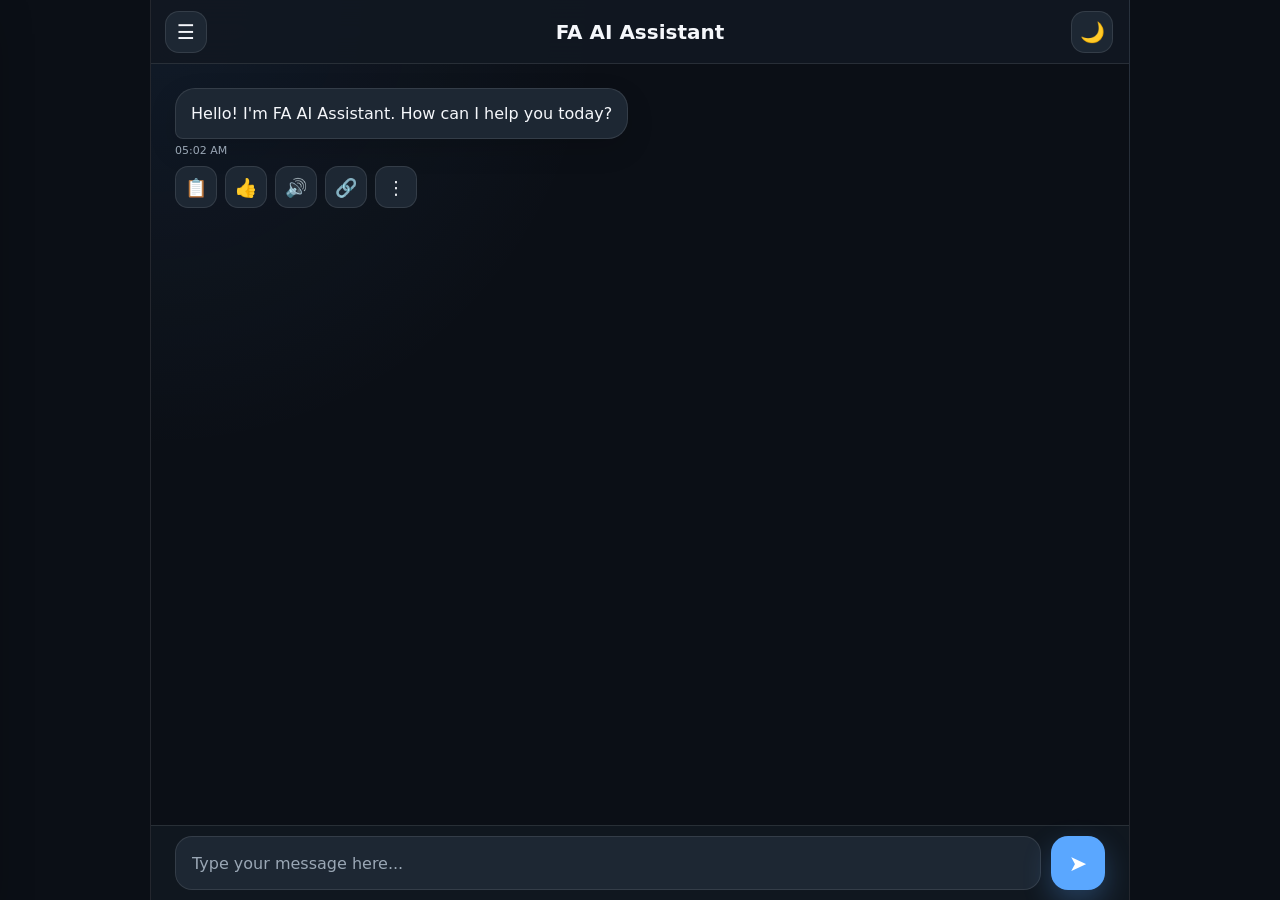
==== index.html @ db2bafa2 "Update mode description in index.html" ====
<!DOCTYPE html>
<html lang="en">
<head>
  <meta charset="UTF-8" />
  <meta name="viewport" content="width=device-width, initial-scale=1.0, viewport-fit=cover" />
  <meta name="theme-color" content="#0b0f16" />
  <title>FA AI WORKSPACE</title>
  <link rel="stylesheet" href="./style.css" />
</head>
<body>
  <div class="app" id="app">

    <header class="app-header">
      <button class="header-btn" id="menuBtn" type="button" aria-label="Open menu">☰</button>
      <h1>FA AI Assistant</h1>
      <button class="header-btn" id="themeBtn" type="button" aria-label="Toggle theme">🌙</button>
    </header>

    <div class="drawer-overlay" id="drawerOverlay"></div>

    <aside class="drawer" id="drawer" aria-hidden="true">
      <div class="drawer-header">
        <strong>FA AI WORKSPACE</strong>
        <button class="drawer-close" id="closeDrawerBtn" type="button" aria-label="Close menu">×</button>
      </div>

      <div class="drawer-content">
        <button class="drawer-item" id="newChatBtn" type="button">＋ New Chat</button>
        <button class="drawer-item" id="clearChatBtn" type="button">🧹 Clear Chat</button>
        <button class="drawer-item" id="drawerThemeBtn" type="button">🌙 Dark Theme</button>

        <div class="drawer-note">
          <p><strong>Mode:</strong> Phase 2A</p>
          <p>AI-ready • No API key in frontend</p>
        </div>
      </div>
    </aside>

    <main class="chat-shell">
      <section class="messages" id="messages" aria-live="polite"></section>

      <form class="composer-wrap" id="chatForm">
        <div class="composer">
          <input
            id="messageInput"
            class="message-input"
            type="text"
            placeholder="Type your message here..."
            autocomplete="off"
          />
          <button class="send-btn" id="sendBtn" type="submit" aria-label="Send message">➤</button>
        </div>
      </form>
    </main>

    <div class="toast" id="toast"></div>
  </div>

  <script src="./script.js"></script>
</body>
</html>
---- style.css ----
* {
  box-sizing: border-box;
  margin: 0;
  padding: 0;
}

:root {
  --bg: #0b0f16;
  --header: #111821;
  --panel: #151d27;
  --panel-2: #1d2733;
  --text: #f5f7fb;
  --muted: #9aa7b5;
  --line: rgba(255, 255, 255, 0.1);
  --primary: #5aa7ff;
  --user: #15803d;
  --user-text: #ffffff;
  --shadow: 0 18px 45px rgba(0, 0, 0, 0.35);
}

body.light {
  --bg: #f4f7fb;
  --header: #ffffff;
  --panel: #ffffff;
  --panel-2: #edf2f7;
  --text: #111827;
  --muted: #64748b;
  --line: rgba(15, 23, 42, 0.12);
  --primary: #2563eb;
  --user: #16a34a;
  --shadow: 0 18px 45px rgba(15, 23, 42, 0.12);
}

html,
body {
  width: 100%;
  height: 100%;
  overflow: hidden;
  font-family: system-ui, -apple-system, BlinkMacSystemFont, "Segoe UI", sans-serif;
  background: var(--bg);
  color: var(--text);
}

button,
input {
  font: inherit;
}

button {
  cursor: pointer;
  border: none;
}

.app {
  width: 100%;
  height: var(--app-height, 100svh);
  min-height: 100svh;
  display: grid;
  grid-template-rows: auto 1fr;
  background:
    radial-gradient(circle at top left, rgba(90, 167, 255, 0.08), transparent 34%),
    var(--bg);
  overflow: hidden;
}

/* Header */
.app-header {
  height: 64px;
  padding: 0 14px;
  display: grid;
  grid-template-columns: 44px 1fr 44px;
  align-items: center;
  gap: 10px;
  background: rgba(17, 24, 33, 0.94);
  border-bottom: 1px solid var(--line);
  backdrop-filter: blur(18px);
  z-index: 20;
}

body.light .app-header {
  background: rgba(255, 255, 255, 0.94);
}

.app-header h1 {
  text-align: center;
  font-size: 18px;
  font-weight: 800;
  color: var(--text);
}

.header-btn {
  width: 42px;
  height: 42px;
  border-radius: 14px;
  background: var(--panel-2);
  color: var(--text);
  border: 1px solid var(--line);
  display: grid;
  place-items: center;
  font-size: 20px;
}

.header-btn:active {
  transform: scale(0.96);
}

/* Chat */
.chat-shell {
  min-height: 0;
  display: grid;
  grid-template-rows: 1fr auto;
}

.messages {
  min-height: 0;
  overflow-y: auto;
  padding: 16px 14px 18px;
  scroll-behavior: smooth;
}

.message {
  width: 100%;
  display: flex;
  flex-direction: column;
  margin-bottom: 16px;
}

.message.user {
  align-items: flex-end;
}

.message.assistant {
  align-items: flex-start;
}

.bubble {
  max-width: min(86%, 780px);
  padding: 13px 15px;
  border-radius: 20px;
  line-height: 1.45;
  font-size: 15.5px;
  border: 1px solid var(--line);
  box-shadow: 0 10px 28px rgba(0, 0, 0, 0.14);
  word-break: break-word;
}

.message.assistant .bubble {
  background: var(--panel-2);
  color: var(--text);
  border-bottom-left-radius: 8px;
}

.message.user .bubble {
  background: var(--user);
  color: var(--user-text);
  border-bottom-right-radius: 8px;
}

.message-time {
  margin-top: 5px;
  font-size: 11px;
  color: var(--muted);
}

.action-row {
  display: flex;
  align-items: center;
  gap: 8px;
  margin-top: 9px;
  flex-wrap: wrap;
}

.action-btn {
  width: 42px;
  height: 42px;
  border-radius: 13px;
  background: var(--panel-2);
  color: var(--text);
  border: 1px solid var(--line);
  display: grid;
  place-items: center;
  font-size: 18px;
}

.action-btn:active {
  transform: scale(0.94);
}

.action-btn.active {
  border-color: var(--primary);
  background: rgba(90, 167, 255, 0.14);
}

/* Typing */
.typing {
  display: inline-flex;
  gap: 5px;
  align-items: center;
}

.typing span {
  width: 6px;
  height: 6px;
  background: var(--muted);
  border-radius: 50%;
  animation: bounce 1s infinite ease-in-out;
}

.typing span:nth-child(2) {
  animation-delay: 0.16s;
}

.typing span:nth-child(3) {
  animation-delay: 0.32s;
}

@keyframes bounce {
  0%, 80%, 100% {
    transform: translateY(0);
    opacity: 0.45;
  }

  40% {
    transform: translateY(-5px);
    opacity: 1;
  }
}

/* Input */
.composer-wrap {
  padding: 10px 14px calc(10px + env(safe-area-inset-bottom));
  background: rgba(17, 24, 33, 0.96);
  border-top: 1px solid var(--line);
  backdrop-filter: blur(18px);
}

body.light .composer-wrap {
  background: rgba(255, 255, 255, 0.96);
}

.composer {
  display: grid;
  grid-template-columns: 1fr 54px;
  gap: 10px;
  align-items: center;
}

.message-input {
  width: 100%;
  height: 54px;
  border-radius: 17px;
  border: 1px solid var(--line);
  background: var(--panel-2);
  color: var(--text);
  outline: none;
  padding: 0 16px;
  font-size: 16px;
}

.message-input::placeholder {
  color: var(--muted);
}

.message-input:focus {
  border-color: var(--primary);
  box-shadow: 0 0 0 3px rgba(90, 167, 255, 0.14);
}

.send-btn {
  width: 54px;
  height: 54px;
  border-radius: 17px;
  background: var(--primary);
  color: white;
  font-size: 22px;
  display: grid;
  place-items: center;
  box-shadow: 0 12px 28px rgba(90, 167, 255, 0.28);
}

.send-btn:active {
  transform: scale(0.96);
}

/* Drawer */
.drawer-overlay {
  position: fixed;
  inset: 0;
  background: rgba(0, 0, 0, 0.46);
  opacity: 0;
  visibility: hidden;
  transition: 0.2s ease;
  z-index: 40;
}

.drawer-overlay.show {
  opacity: 1;
  visibility: visible;
}

.drawer {
  position: fixed;
  top: 0;
  left: 0;
  width: min(330px, 86vw);
  height: var(--app-height, 100svh);
  background: var(--header);
  border-right: 1px solid var(--line);
  transform: translateX(-105%);
  transition: transform 0.24s ease;
  z-index: 50;
  box-shadow: var(--shadow);
  display: flex;
  flex-direction: column;
}

.drawer.open {
  transform: translateX(0);
}

.drawer-header {
  height: 64px;
  padding: 0 16px;
  border-bottom: 1px solid var(--line);
  display: flex;
  align-items: center;
  justify-content: space-between;
}

.drawer-close {
  width: 38px;
  height: 38px;
  border-radius: 12px;
  background: var(--panel-2);
  color: var(--text);
  font-size: 24px;
}

.drawer-content {
  padding: 14px;
  display: grid;
  gap: 10px;
}

.drawer-item {
  width: 100%;
  padding: 14px;
  border-radius: 15px;
  background: var(--panel-2);
  color: var(--text);
  text-align: left;
  border: 1px solid var(--line);
}

.drawer-note {
  margin-top: 8px;
  padding: 14px;
  border-radius: 15px;
  background: rgba(90, 167, 255, 0.1);
  color: var(--muted);
  border: 1px solid var(--line);
  font-size: 13px;
  line-height: 1.5;
}

/* Toast */
.toast {
  position: fixed;
  left: 50%;
  bottom: calc(84px + env(safe-area-inset-bottom));
  transform: translateX(-50%) translateY(20px);
  background: var(--panel-2);
  color: var(--text);
  border: 1px solid var(--line);
  padding: 11px 14px;
  border-radius: 999px;
  box-shadow: var(--shadow);
  font-size: 14px;
  opacity: 0;
  visibility: hidden;
  transition: 0.2s ease;
  z-index: 80;
  white-space: nowrap;
}

.toast.show {
  opacity: 1;
  visibility: visible;
  transform: translateX(-50%) translateY(0);
}

/* Desktop */
@media (min-width: 768px) {
  .app {
    max-width: 980px;
    margin: 0 auto;
    border-left: 1px solid var(--line);
    border-right: 1px solid var(--line);
  }

  .app-header h1 {
    font-size: 20px;
  }

  .messages {
    padding: 24px;
  }

  .composer-wrap {
    padding-left: 24px;
    padding-right: 24px;
  }

  .bubble {
    font-size: 16px;
  }
}

/* Small Phone */
@media (max-width: 380px) {
  .app-header h1 {
    font-size: 16px;
  }

  .bubble {
    max-width: 92%;
    font-size: 15px;
  }

  .action-btn {
    width: 39px;
    height: 39px;
  }

  .composer {
    grid-template-columns: 1fr 50px;
  }

  .message-input,
  .send-btn {
    height: 50px;
  }

  .send-btn {
    width: 50px;
  }
}
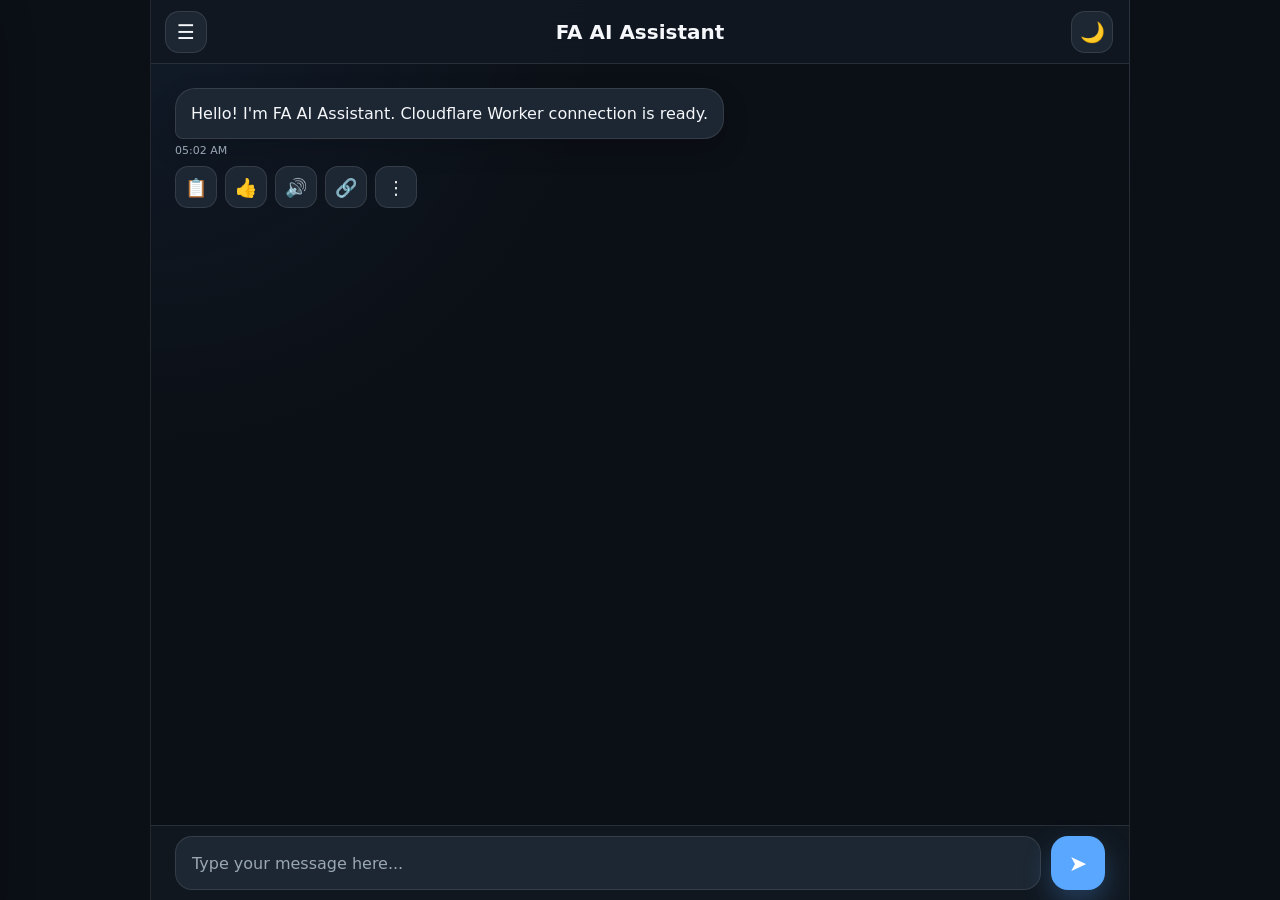
==== commit 4797a865: "Update index.html for versioning and mode change" ====
--- a/index.html
+++ b/index.html
@@ -5,7 +5,7 @@
   <meta name="viewport" content="width=device-width, initial-scale=1.0, viewport-fit=cover" />
   <meta name="theme-color" content="#0b0f16" />
   <title>FA AI WORKSPACE</title>
-  <link rel="stylesheet" href="./style.css" />
+  <link rel="stylesheet" href="./style.css?v=2b1" />
 </head>
 <body>
   <div class="app" id="app">
@@ -30,8 +30,8 @@
         <button class="drawer-item" id="drawerThemeBtn" type="button">🌙 Dark Theme</button>
 
         <div class="drawer-note">
-          <p><strong>Mode:</strong> Phase 2A</p>
-          <p>AI-ready • No API key in frontend</p>
+          <p><strong>Mode:</strong> Phase 2B-1</p>
+          <p>Frontend connected to Cloudflare Worker</p>
         </div>
       </div>
     </aside>
@@ -56,6 +56,6 @@
     <div class="toast" id="toast"></div>
   </div>
 
-  <script src="./script.js"></script>
+  <script src="./script.js?v=2b1"></script>
 </body>
 </html>
--- a/style.css
+++ b/style.css
@@ -51,6 +51,12 @@
   border: none;
 }
 
+button:disabled,
+input:disabled {
+  opacity: 0.6;
+  cursor: not-allowed;
+}
+
 .app {
   width: 100%;
   height: var(--app-height, 100svh);
@@ -154,6 +160,11 @@
   background: var(--user);
   color: var(--user-text);
   border-bottom-right-radius: 8px;
+}
+
+.message.error .bubble {
+  background: rgba(255, 107, 107, 0.12);
+  border-color: rgba(255, 107, 107, 0.35);
 }
 
 .message-time {
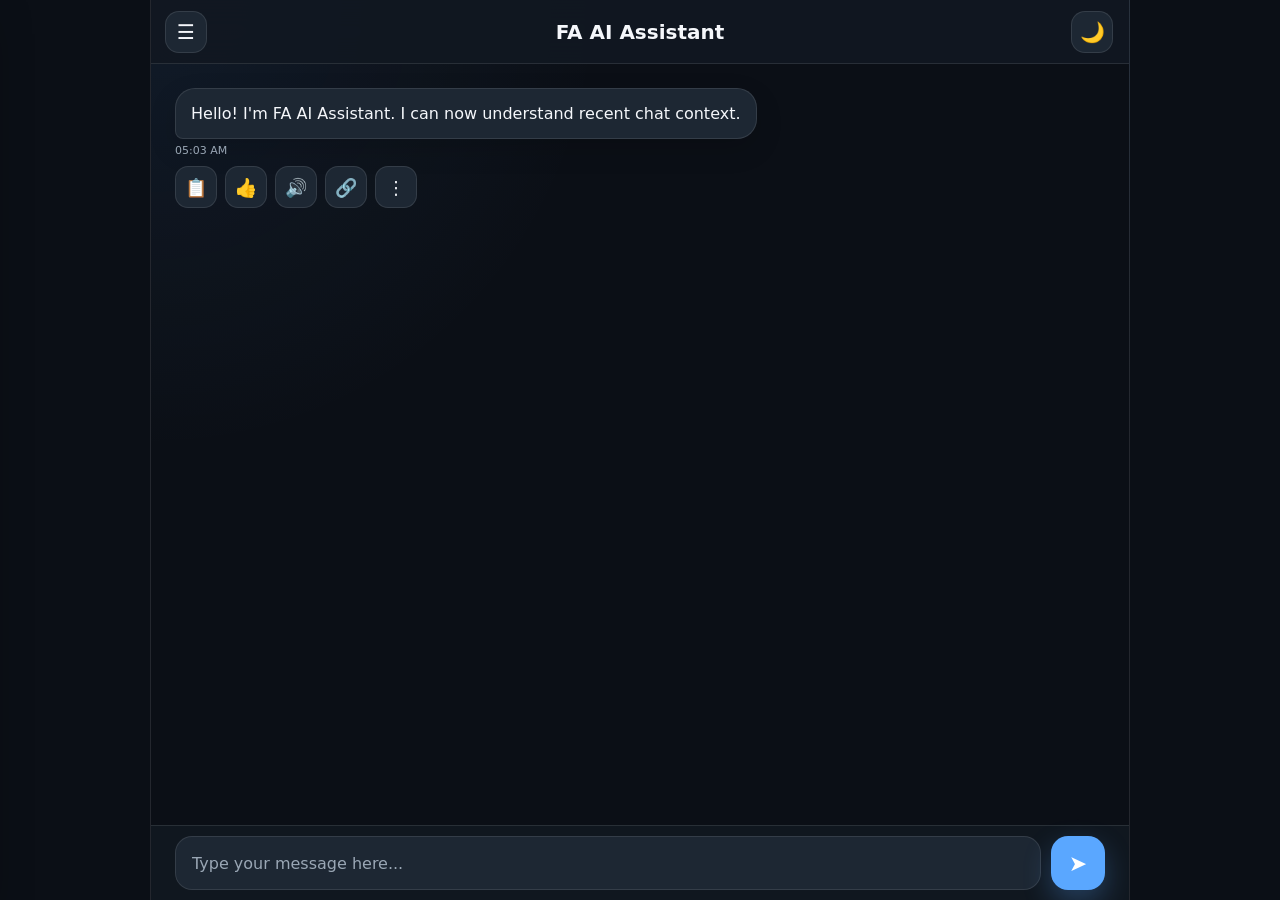
==== commit 882b70a5: "Update mode and context in index.html" ====
--- a/index.html
+++ b/index.html
@@ -30,8 +30,8 @@
         <button class="drawer-item" id="drawerThemeBtn" type="button">🌙 Dark Theme</button>
 
         <div class="drawer-note">
-          <p><strong>Mode:</strong> Phase 2B-1</p>
-          <p>Frontend connected to Cloudflare Worker</p>
+          <p><strong>Mode:</strong> Phase 2D</p>
+          <p>Context-aware AI reply enabled</p>
         </div>
       </div>
     </aside>
@@ -56,6 +56,6 @@
     <div class="toast" id="toast"></div>
   </div>
 
-  <script src="./script.js?v=2b1"></script>
+  <script src="./script.js?v=2d1"></script>
 </body>
 </html>
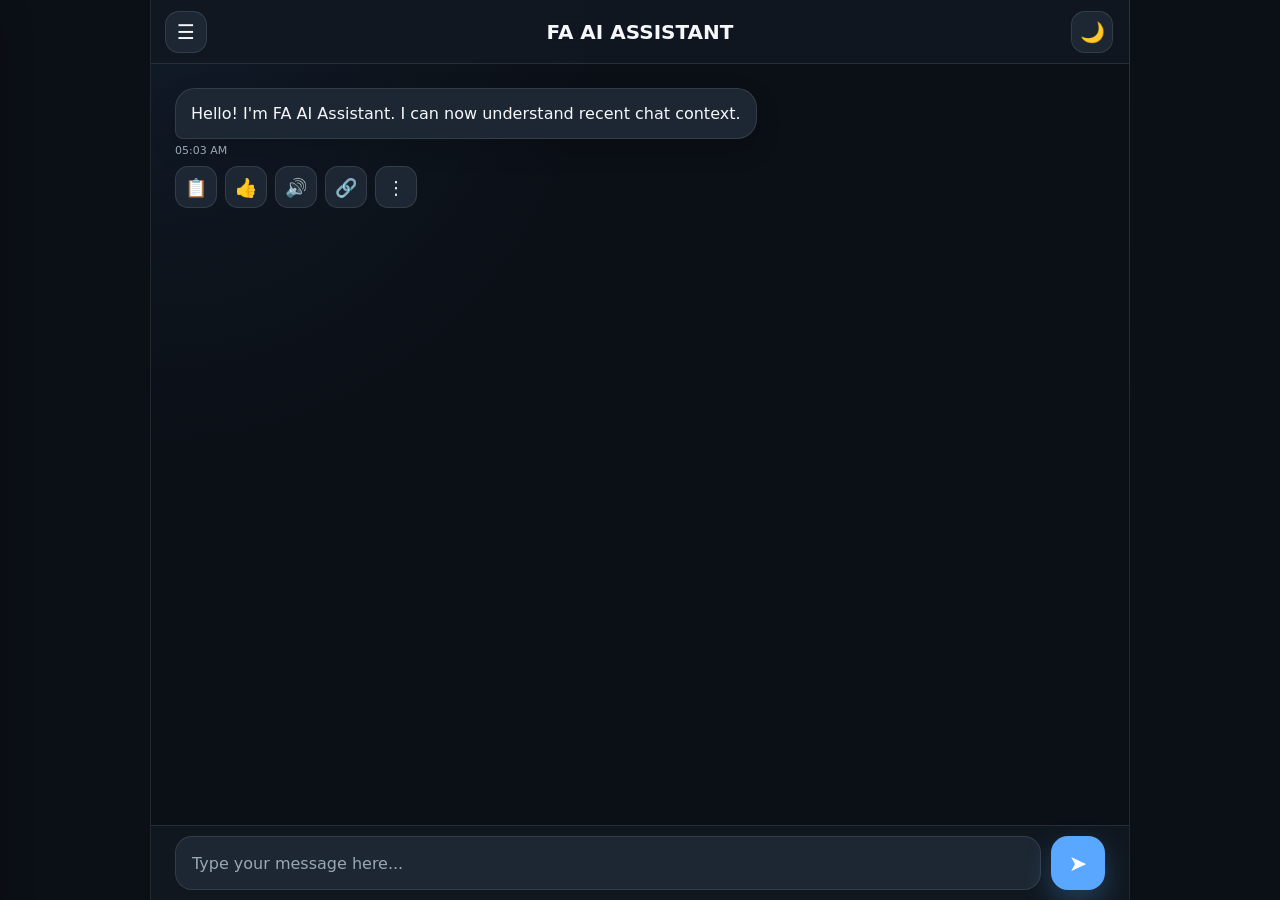
==== commit bbbead36: "Change header title and update mode description Updated header title and context notes in the UI." ====
--- a/index.html
+++ b/index.html
@@ -12,7 +12,7 @@
 
     <header class="app-header">
       <button class="header-btn" id="menuBtn" type="button" aria-label="Open menu">☰</button>
-      <h1>FA AI Assistant</h1>
+      <h1>FA AI ASSISTANT</h1>
       <button class="header-btn" id="themeBtn" type="button" aria-label="Toggle theme">🌙</button>
     </header>
 
@@ -30,8 +30,8 @@
         <button class="drawer-item" id="drawerThemeBtn" type="button">🌙 Dark Theme</button>
 
         <div class="drawer-note">
-          <p><strong>Mode:</strong> Phase 2D</p>
-          <p>Context-aware AI reply enabled</p>
+          <p><strong>Mode:</strong> Phase 2D-2</p>
+          <p>Strong context memory enabled</p>
         </div>
       </div>
     </aside>
@@ -56,6 +56,6 @@
     <div class="toast" id="toast"></div>
   </div>
 
-  <script src="./script.js?v=2d1"></script>
+  <script src="./script.js?v=2d2"></script>
 </body>
 </html>
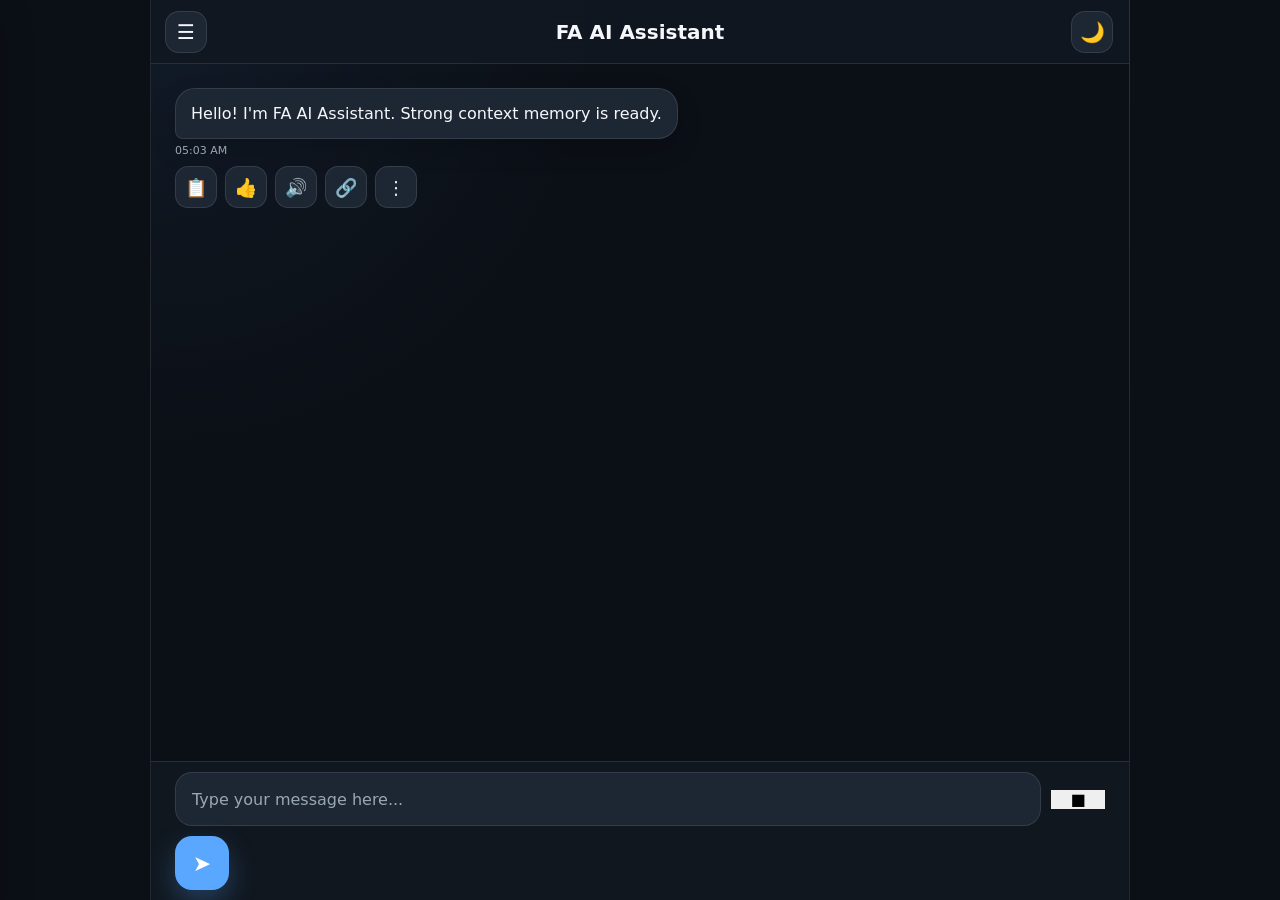
==== commit 2f048a7f: "Update HTML for versioning and content changes" ====
--- a/index.html
+++ b/index.html
@@ -5,14 +5,14 @@
   <meta name="viewport" content="width=device-width, initial-scale=1.0, viewport-fit=cover" />
   <meta name="theme-color" content="#0b0f16" />
   <title>FA AI WORKSPACE</title>
-  <link rel="stylesheet" href="./style.css?v=2b1" />
+  <link rel="stylesheet" href="./style.css?v=2e1" />
 </head>
 <body>
   <div class="app" id="app">
 
     <header class="app-header">
       <button class="header-btn" id="menuBtn" type="button" aria-label="Open menu">☰</button>
-      <h1>FA AI ASSISTANT</h1>
+      <h1>FA AI Assistant</h1>
       <button class="header-btn" id="themeBtn" type="button" aria-label="Toggle theme">🌙</button>
     </header>
 
@@ -30,8 +30,8 @@
         <button class="drawer-item" id="drawerThemeBtn" type="button">🌙 Dark Theme</button>
 
         <div class="drawer-note">
-          <p><strong>Mode:</strong> Phase 2D-2</p>
-          <p>Strong context memory enabled</p>
+          <p><strong>Mode:</strong> Phase 2E-1</p>
+          <p>Stop generating + better errors enabled</p>
         </div>
       </div>
     </aside>
@@ -40,7 +40,7 @@
       <section class="messages" id="messages" aria-live="polite"></section>
 
       <form class="composer-wrap" id="chatForm">
-        <div class="composer">
+        <div class="composer" id="composer">
           <input
             id="messageInput"
             class="message-input"
@@ -48,6 +48,17 @@
             placeholder="Type your message here..."
             autocomplete="off"
           />
+
+          <button
+            class="stop-btn hidden"
+            id="stopBtn"
+            type="button"
+            aria-label="Stop generating"
+            title="Stop generating"
+          >
+            ■
+          </button>
+
           <button class="send-btn" id="sendBtn" type="submit" aria-label="Send message">➤</button>
         </div>
       </form>
@@ -56,6 +67,6 @@
     <div class="toast" id="toast"></div>
   </div>
 
-  <script src="./script.js?v=2d2"></script>
+  <script src="./script.js?v=2e1"></script>
 </body>
 </html>
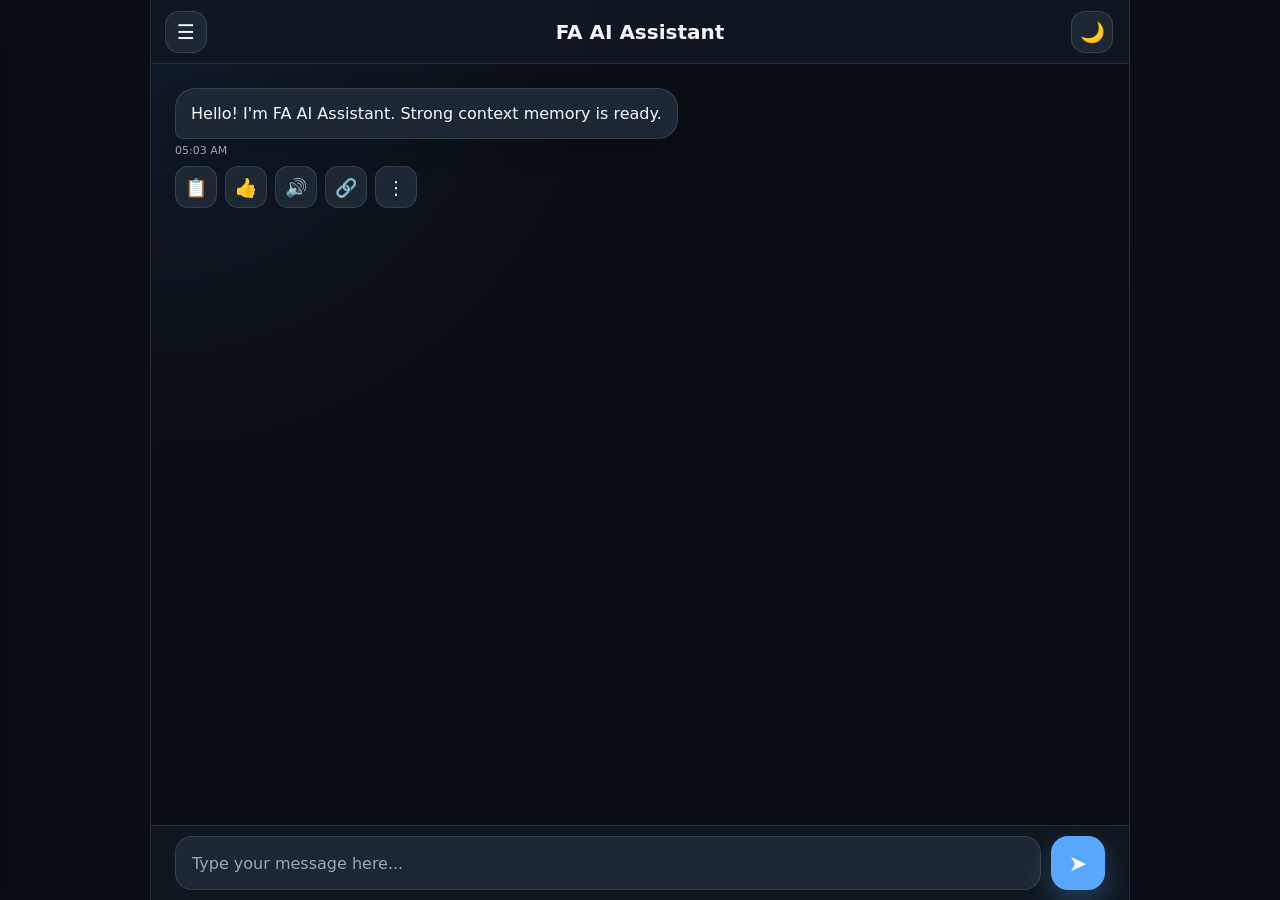
==== commit 425107a5: "Update stylesheet and script versioning in index.html" ====
--- a/index.html
+++ b/index.html
@@ -5,7 +5,7 @@
   <meta name="viewport" content="width=device-width, initial-scale=1.0, viewport-fit=cover" />
   <meta name="theme-color" content="#0b0f16" />
   <title>FA AI WORKSPACE</title>
-  <link rel="stylesheet" href="./style.css?v=2e1" />
+  <link rel="stylesheet" href="./style.css?v=2e1fix" />
 </head>
 <body>
   <div class="app" id="app">
@@ -49,17 +49,19 @@
             autocomplete="off"
           />
 
-          <button
-            class="stop-btn hidden"
-            id="stopBtn"
-            type="button"
-            aria-label="Stop generating"
-            title="Stop generating"
-          >
-            ■
-          </button>
+          <div class="button-slot">
+            <button class="send-btn" id="sendBtn" type="submit" aria-label="Send message">➤</button>
 
-          <button class="send-btn" id="sendBtn" type="submit" aria-label="Send message">➤</button>
+            <button
+              class="stop-btn hidden"
+              id="stopBtn"
+              type="button"
+              aria-label="Stop generating"
+              title="Stop generating"
+            >
+              ■
+            </button>
+          </div>
         </div>
       </form>
     </main>
@@ -67,6 +69,6 @@
     <div class="toast" id="toast"></div>
   </div>
 
-  <script src="./script.js?v=2e1"></script>
+  <script src="./script.js?v=2e1fix"></script>
 </body>
 </html>
--- a/style.css
+++ b/style.css
@@ -15,6 +15,8 @@
   --primary: #5aa7ff;
   --user: #15803d;
   --user-text: #ffffff;
+  --danger: #ff5c7a;
+  --danger-bg: rgba(255, 92, 122, 0.12);
   --shadow: 0 18px 45px rgba(0, 0, 0, 0.35);
 }
 
@@ -28,6 +30,8 @@
   --line: rgba(15, 23, 42, 0.12);
   --primary: #2563eb;
   --user: #16a34a;
+  --danger: #dc2626;
+  --danger-bg: rgba(220, 38, 38, 0.1);
   --shadow: 0 18px 45px rgba(15, 23, 42, 0.12);
 }
 
@@ -148,6 +152,7 @@
   border: 1px solid var(--line);
   box-shadow: 0 10px 28px rgba(0, 0, 0, 0.14);
   word-break: break-word;
+  white-space: pre-wrap;
 }
 
 .message.assistant .bubble {
@@ -163,8 +168,8 @@
 }
 
 .message.error .bubble {
-  background: rgba(255, 107, 107, 0.12);
-  border-color: rgba(255, 107, 107, 0.35);
+  background: var(--danger-bg);
+  border-color: rgba(255, 92, 122, 0.38);
 }
 
 .message-time {
@@ -254,6 +259,10 @@
   grid-template-columns: 1fr 54px;
   gap: 10px;
   align-items: center;
+}
+
+.composer.is-generating {
+  grid-template-columns: 1fr 46px 54px;
 }
 
 .message-input {
@@ -289,7 +298,24 @@
   box-shadow: 0 12px 28px rgba(90, 167, 255, 0.28);
 }
 
-.send-btn:active {
+.stop-btn {
+  width: 46px;
+  height: 54px;
+  border-radius: 17px;
+  background: var(--danger-bg);
+  color: var(--danger);
+  border: 1px solid rgba(255, 92, 122, 0.38);
+  font-size: 18px;
+  display: grid;
+  place-items: center;
+}
+
+.hidden {
+  display: none !important;
+}
+
+.send-btn:active,
+.stop-btn:active {
   transform: scale(0.96);
 }
 
@@ -447,12 +473,21 @@
     grid-template-columns: 1fr 50px;
   }
 
+  .composer.is-generating {
+    grid-template-columns: 1fr 42px 50px;
+  }
+
   .message-input,
-  .send-btn {
+  .send-btn,
+  .stop-btn {
     height: 50px;
   }
 
   .send-btn {
     width: 50px;
   }
-}
+
+  .stop-btn {
+    width: 42px;
+  }
+}
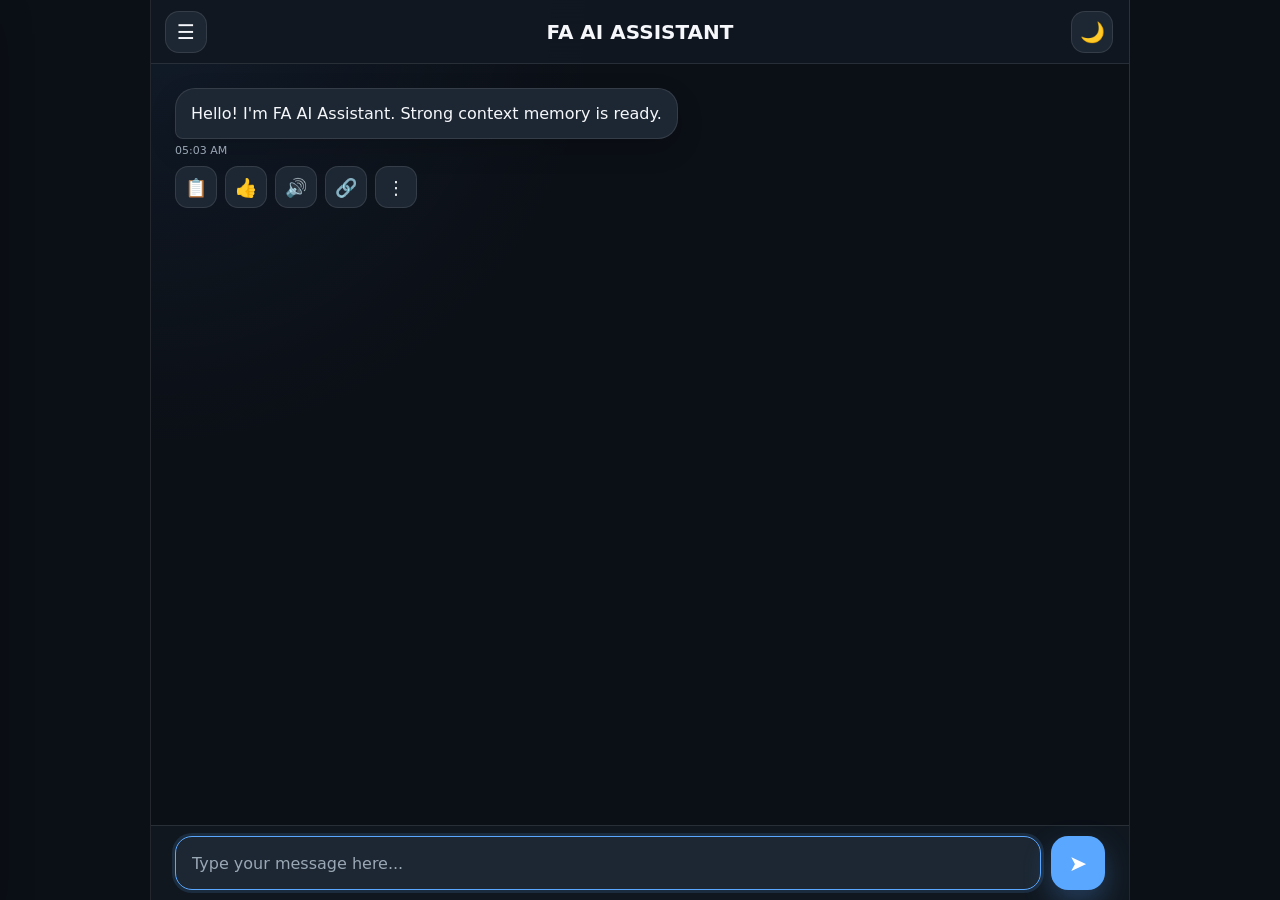
==== commit 4bac971b: "Update versioning and header text in index.html" ====
--- a/index.html
+++ b/index.html
@@ -5,14 +5,14 @@
   <meta name="viewport" content="width=device-width, initial-scale=1.0, viewport-fit=cover" />
   <meta name="theme-color" content="#0b0f16" />
   <title>FA AI WORKSPACE</title>
-  <link rel="stylesheet" href="./style.css?v=2e1fix" />
+  <link rel="stylesheet" href="./style.css?v=2e2" />
 </head>
 <body>
   <div class="app" id="app">
 
     <header class="app-header">
       <button class="header-btn" id="menuBtn" type="button" aria-label="Open menu">☰</button>
-      <h1>FA AI Assistant</h1>
+      <h1>FA AI ASSISTANT</h1>
       <button class="header-btn" id="themeBtn" type="button" aria-label="Toggle theme">🌙</button>
     </header>
 
@@ -30,8 +30,8 @@
         <button class="drawer-item" id="drawerThemeBtn" type="button">🌙 Dark Theme</button>
 
         <div class="drawer-note">
-          <p><strong>Mode:</strong> Phase 2E-1</p>
-          <p>Stop generating + better errors enabled</p>
+          <p><strong>Mode:</strong> Phase 2E-2</p>
+          <p>Beautiful AI reply formatting enabled</p>
         </div>
       </div>
     </aside>
@@ -69,6 +69,6 @@
     <div class="toast" id="toast"></div>
   </div>
 
-  <script src="./script.js?v=2e1fix"></script>
+  <script src="./script.js?v=2e2"></script>
 </body>
 </html>
--- a/style.css
+++ b/style.css
@@ -61,6 +61,10 @@
   cursor: not-allowed;
 }
 
+.hidden {
+  display: none !important;
+}
+
 .app {
   width: 100%;
   height: var(--app-height, 100svh);
@@ -261,10 +265,6 @@
   align-items: center;
 }
 
-.composer.is-generating {
-  grid-template-columns: 1fr 46px 54px;
-}
-
 .message-input {
   width: 100%;
   height: 54px;
@@ -286,32 +286,37 @@
   box-shadow: 0 0 0 3px rgba(90, 167, 255, 0.14);
 }
 
-.send-btn {
+.button-slot {
+  width: 54px;
+  height: 54px;
+  position: relative;
+  display: grid;
+  place-items: center;
+}
+
+.send-btn,
+.stop-btn {
   width: 54px;
   height: 54px;
   border-radius: 17px;
+  display: grid;
+  place-items: center;
+  position: absolute;
+  inset: 0;
+}
+
+.send-btn {
   background: var(--primary);
   color: white;
   font-size: 22px;
-  display: grid;
-  place-items: center;
   box-shadow: 0 12px 28px rgba(90, 167, 255, 0.28);
 }
 
 .stop-btn {
-  width: 46px;
-  height: 54px;
-  border-radius: 17px;
   background: var(--danger-bg);
   color: var(--danger);
   border: 1px solid rgba(255, 92, 122, 0.38);
   font-size: 18px;
-  display: grid;
-  place-items: center;
-}
-
-.hidden {
-  display: none !important;
 }
 
 .send-btn:active,
@@ -473,21 +478,16 @@
     grid-template-columns: 1fr 50px;
   }
 
-  .composer.is-generating {
-    grid-template-columns: 1fr 42px 50px;
-  }
-
   .message-input,
+  .button-slot,
   .send-btn,
   .stop-btn {
     height: 50px;
   }
 
-  .send-btn {
+  .button-slot,
+  .send-btn,
+  .stop-btn {
     width: 50px;
   }
-
-  .stop-btn {
-    width: 42px;
-  }
-}
+}
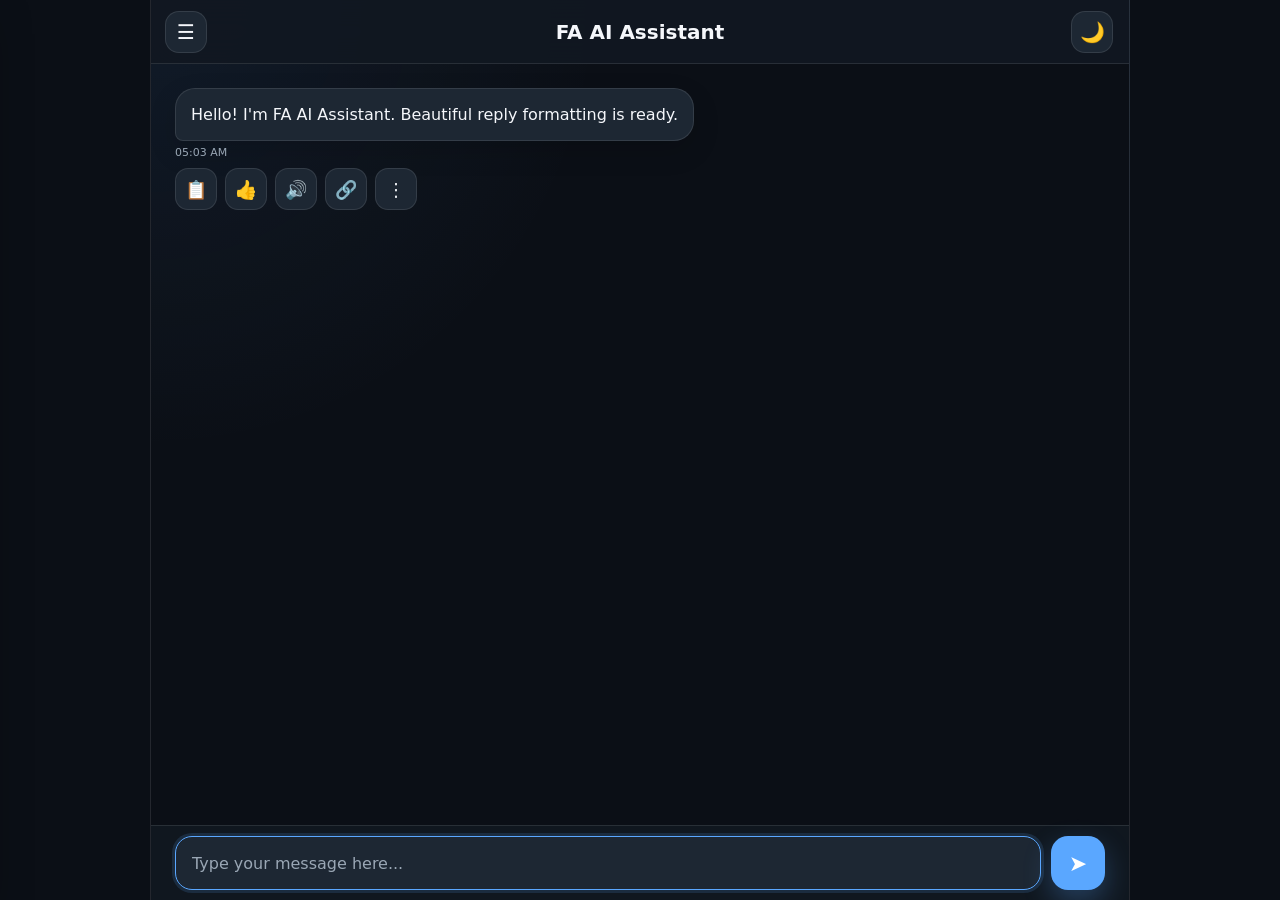
==== commit a866a247: "Update versioning in index.html and modify headings" ====
--- a/index.html
+++ b/index.html
@@ -5,14 +5,14 @@
   <meta name="viewport" content="width=device-width, initial-scale=1.0, viewport-fit=cover" />
   <meta name="theme-color" content="#0b0f16" />
   <title>FA AI WORKSPACE</title>
-  <link rel="stylesheet" href="./style.css?v=2e2" />
+  <link rel="stylesheet" href="./style.css?v=2e2b" />
 </head>
 <body>
   <div class="app" id="app">
 
     <header class="app-header">
       <button class="header-btn" id="menuBtn" type="button" aria-label="Open menu">☰</button>
-      <h1>FA AI ASSISTANT</h1>
+      <h1>FA AI Assistant</h1>
       <button class="header-btn" id="themeBtn" type="button" aria-label="Toggle theme">🌙</button>
     </header>
 
@@ -30,8 +30,8 @@
         <button class="drawer-item" id="drawerThemeBtn" type="button">🌙 Dark Theme</button>
 
         <div class="drawer-note">
-          <p><strong>Mode:</strong> Phase 2E-2</p>
-          <p>Beautiful AI reply formatting enabled</p>
+          <p><strong>Mode:</strong> Phase 2E-2B</p>
+          <p>Smooth AI typing effect enabled</p>
         </div>
       </div>
     </aside>
@@ -69,6 +69,6 @@
     <div class="toast" id="toast"></div>
   </div>
 
-  <script src="./script.js?v=2e2"></script>
+  <script src="./script.js?v=2e2b"></script>
 </body>
 </html>
--- a/style.css
+++ b/style.css
@@ -17,6 +17,7 @@
   --user-text: #ffffff;
   --danger: #ff5c7a;
   --danger-bg: rgba(255, 92, 122, 0.12);
+  --code-bg: #090d14;
   --shadow: 0 18px 45px rgba(0, 0, 0, 0.35);
 }
 
@@ -32,6 +33,7 @@
   --user: #16a34a;
   --danger: #dc2626;
   --danger-bg: rgba(220, 38, 38, 0.1);
+  --code-bg: #eef2f7;
   --shadow: 0 18px 45px rgba(15, 23, 42, 0.12);
 }
 
@@ -174,6 +176,83 @@
 .message.error .bubble {
   background: var(--danger-bg);
   border-color: rgba(255, 92, 122, 0.38);
+}
+
+.bubble.formatted {
+  white-space: normal;
+}
+
+/* Beautiful AI formatting */
+.formatted-content {
+  display: grid;
+  gap: 10px;
+}
+
+.formatted-content p {
+  margin: 0;
+  line-height: 1.58;
+}
+
+.formatted-heading {
+  font-weight: 800;
+  font-size: 1.03em;
+  color: var(--text);
+  padding-top: 2px;
+}
+
+.formatted-content ul,
+.formatted-content ol {
+  margin: 0;
+  padding-left: 22px;
+  display: grid;
+  gap: 7px;
+}
+
+.formatted-content li {
+  line-height: 1.55;
+}
+
+.inline-code {
+  font-family: ui-monospace, SFMono-Regular, Menlo, Consolas, monospace;
+  background: rgba(90, 167, 255, 0.14);
+  border: 1px solid var(--line);
+  padding: 2px 6px;
+  border-radius: 7px;
+  font-size: 0.92em;
+}
+
+.formatted-content strong {
+  font-weight: 800;
+}
+
+.code-block {
+  width: 100%;
+  max-width: 100%;
+  background: var(--code-bg);
+  border: 1px solid var(--line);
+  border-radius: 14px;
+  overflow: hidden;
+}
+
+.code-label {
+  padding: 8px 11px;
+  font-size: 12px;
+  color: var(--muted);
+  border-bottom: 1px solid var(--line);
+  background: rgba(255, 255, 255, 0.03);
+}
+
+.code-block pre {
+  margin: 0;
+  padding: 12px;
+  overflow-x: auto;
+}
+
+.code-block code {
+  font-family: ui-monospace, SFMono-Regular, Menlo, Consolas, monospace;
+  font-size: 13px;
+  line-height: 1.55;
+  white-space: pre;
 }
 
 .message-time {
